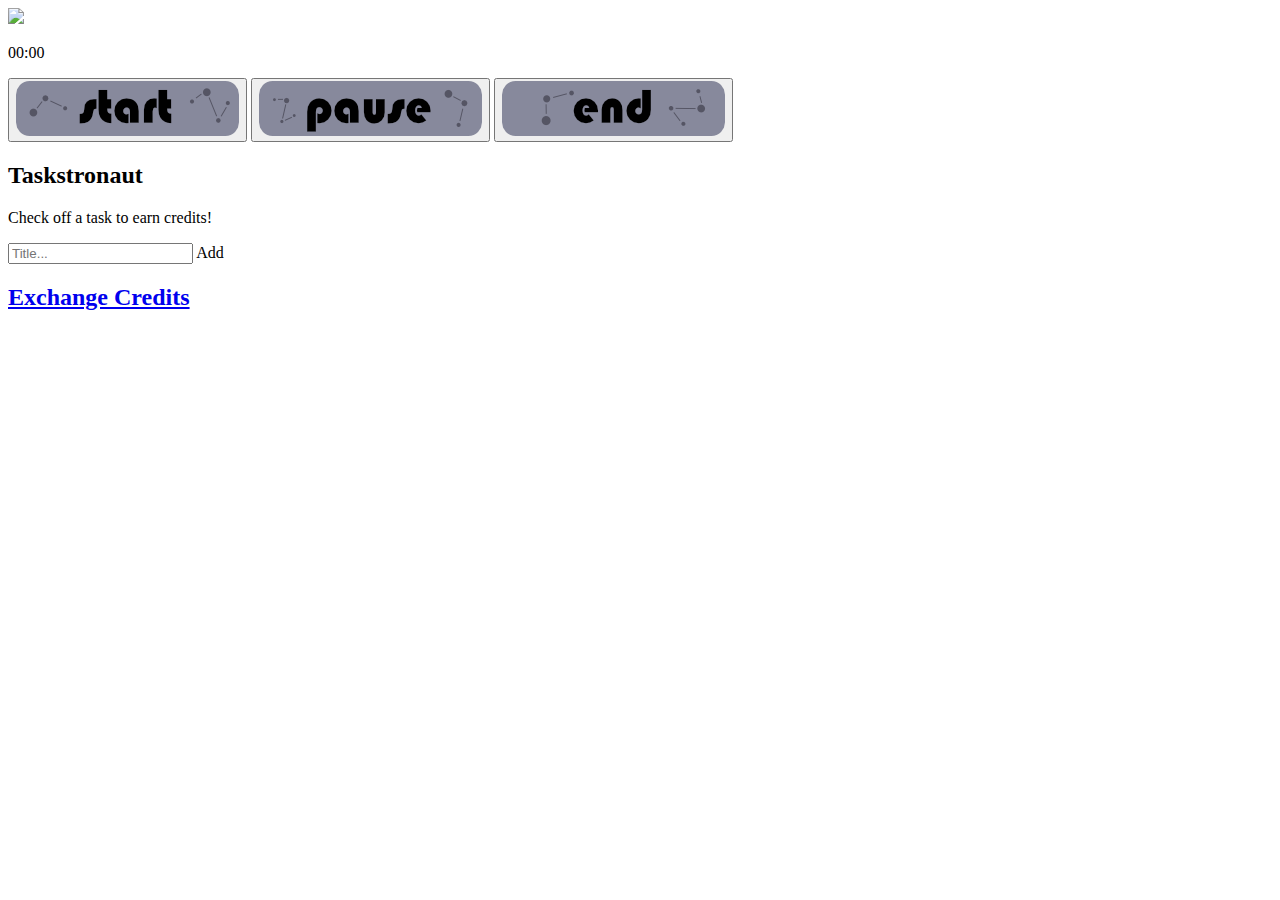
==== index.html @ 78d82bce "edit html/css" ====
<!DOCTYPE html>
<html>
    <head>
        <title></title>
        <meta charset="UTF-8" lang="en">
        <link rel = "stylesheet" href = "TodoList.css">
    </head>

    <body>
        
            <div id="window">
                <img src="images/hackncmockup_window.png">
                <p id="timer-text">00:00</p>
                <div class="buttons-div">
                    <button type="button" id="start-btn"><img src="images/start_button.png"/></button>
                    <button type="button" id="pause-btn"><img src="images/pause_button.png"/></button>
                    <button type="button" id="end-btn"><img src="images/end_button.png"/></button>
                </div>
            </div>
        <div id="main-div">
            <div id="headfortask" class="Header">
                <h2>Taskstronaut</h2>
                <p>Check off a task to earn credits!</p>
                <input type="text" id="myInput" placeholder="Title...">
                <span onclick="newElement()" class="addBtn">Add</span>
            </div>
            <div id="theTask">
                <ul>
                </ul>
            </div>

            <h2 class="credits-page"><a href="exchange.html">Exchange Credits</a></h2>

            <script>
                // Create a "close" button and append it to each list item
                var myNodelist = document.getElementsByTagName("LI");
                var i;
                for (i = 0; i < myNodelist.length; i++) {
                  var span = document.createElement("SPAN");
                  var txt = document.createTextNode("\u00D7");
                  span.className = "close";
                  span.appendChild(txt);
                  myNodelist[i].appendChild(span);
                }
                
                // Click on a close button to hide the current list item
                var close = document.getElementsByClassName("close");
                var i;
                for (i = 0; i < close.length; i++) {
                  close[i].onclick = function() {
                    var div = this.parentElement;
                    div.style.display = "none";
                  }
                }
                
                // Add a "checked" symbol when clicking on a list item
                var list = document.querySelector('ul');
                list.addEventListener('click', function(ev) {
                  if (ev.target.tagName === 'LI') {
                    ev.target.classList.toggle('checked');
                  }
                }, false);
                
                // Create a new list item when clicking on the "Add" button
                function newElement() {
                  var li = document.createElement("li");
                  var inputValue = document.getElementById("myInput").value;
                  var t = document.createTextNode(inputValue);
                  li.appendChild(t);
                  if (inputValue === '') {
                    alert("You must write something!");
                  } else {
                    document.getElementById("theTask").appendChild(li);
                  }
                  document.getElementById("myInput").value = "";
                
                  var span = document.createElement("SPAN");
                  var txt = document.createTextNode("\u00D7");
                  span.className = "close";
                  span.appendChild(txt);
                  li.appendChild(span);
                
                  for (i = 0; i < close.length; i++) {
                    close[i].onclick = function() {
                      var div = this.parentElement;
                      div.style.display = "none";
                    }
                  }
                }
            </script>
        </div>
    </body>
</html>
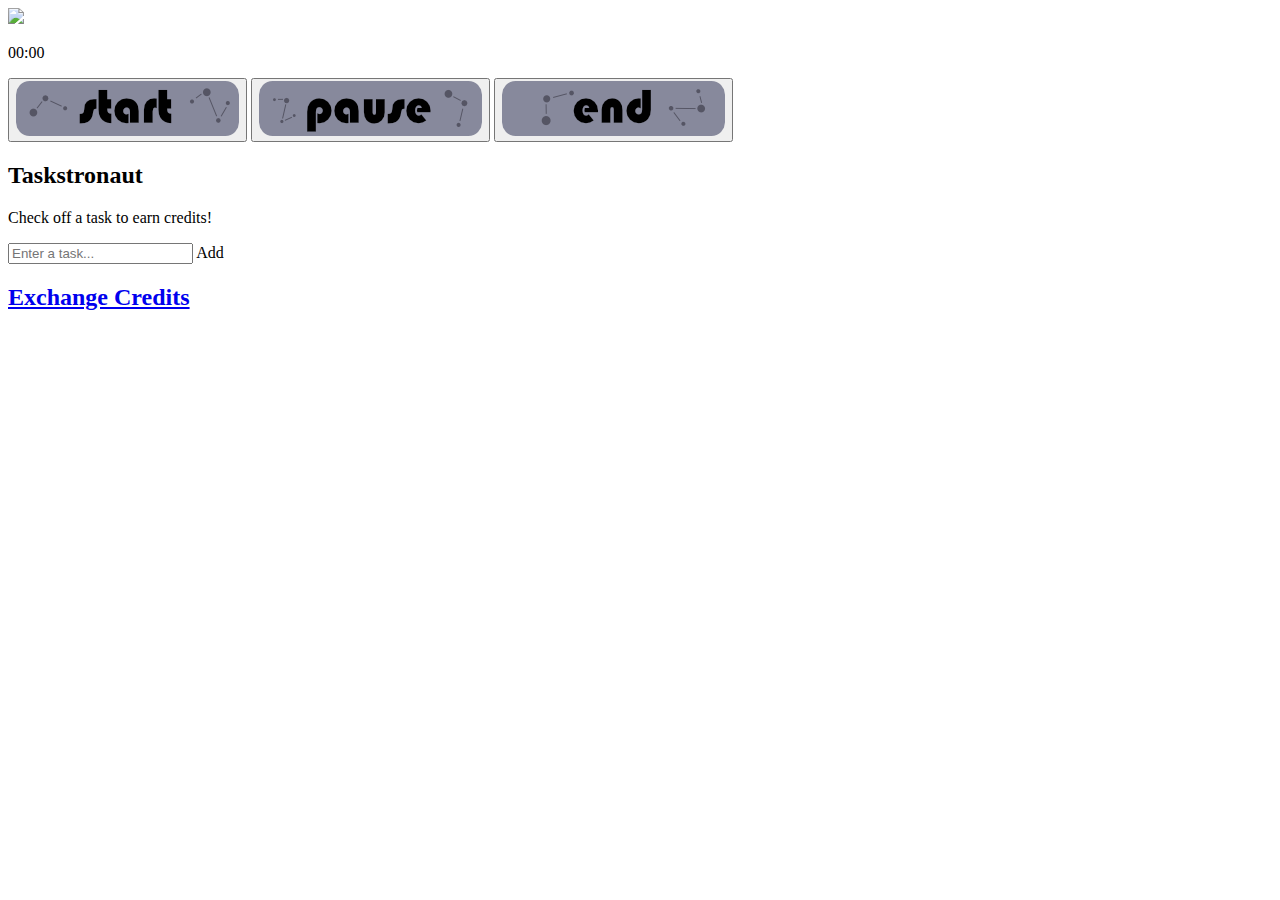
==== commit e4a7a100: "add font, html/css edits" ====
--- a/index.html
+++ b/index.html
@@ -1,7 +1,7 @@
 <!DOCTYPE html>
 <html>
     <head>
-        <title></title>
+        <title>Tasktronaut</title>
         <meta charset="UTF-8" lang="en">
         <link rel = "stylesheet" href = "TodoList.css">
     </head>
@@ -21,7 +21,7 @@
             <div id="headfortask" class="Header">
                 <h2>Taskstronaut</h2>
                 <p>Check off a task to earn credits!</p>
-                <input type="text" id="myInput" placeholder="Title...">
+                <input type="text" id="myInput" placeholder="Enter a task...">
                 <span onclick="newElement()" class="addBtn">Add</span>
             </div>
             <div id="theTask">
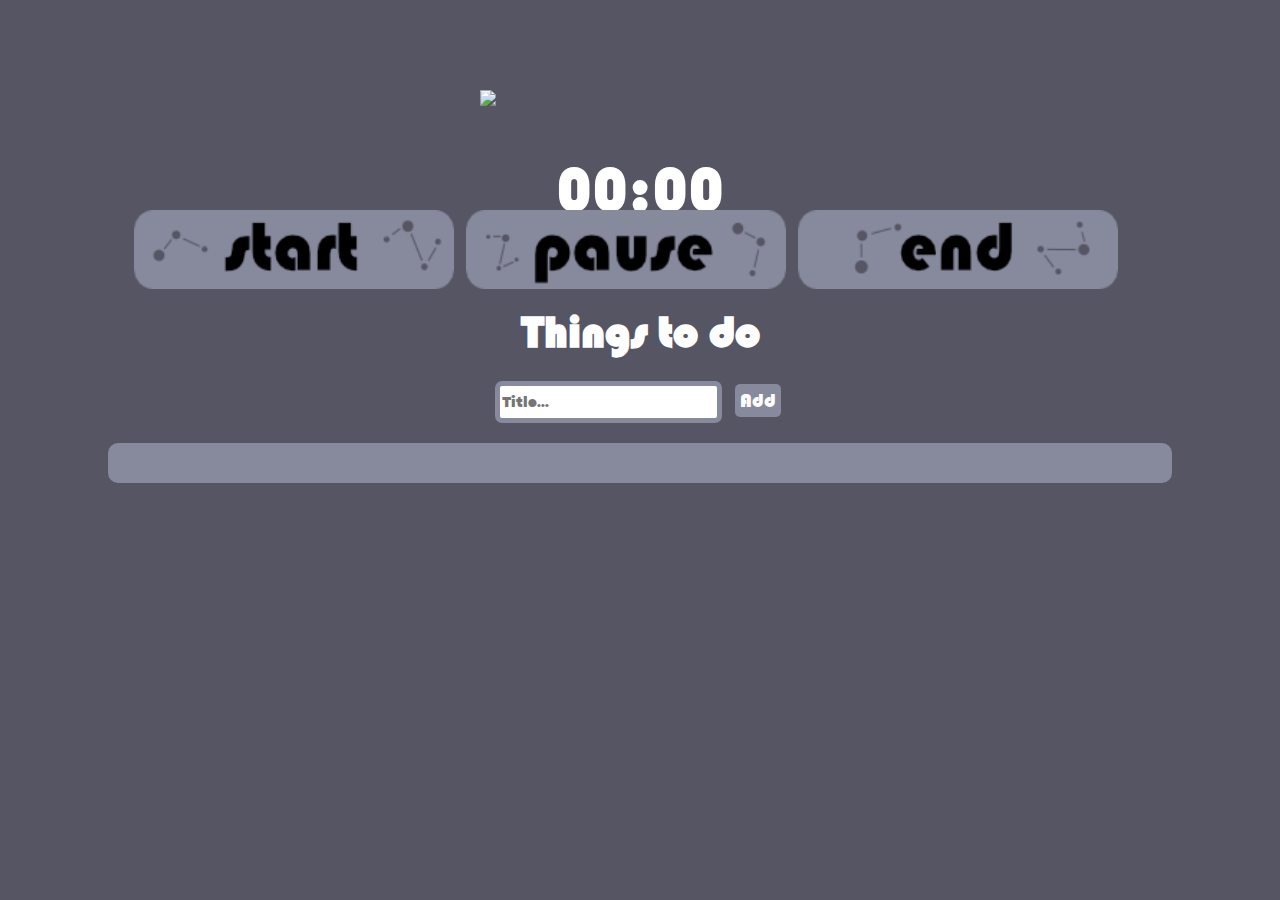
==== commit 8db7df97: "rename file" ====
--- a/index.html
+++ b/index.html
@@ -1,93 +1,85 @@
+<!--HEY What are you.....
+
+      Never mind have fun!!!
+      
+      
+      -->
+
 <!DOCTYPE html>
 <html>
     <head>
-        <title>Tasktronaut</title>
+        <title></title>
         <meta charset="UTF-8" lang="en">
-        <link rel = "stylesheet" href = "TodoList.css">
+        <link rel = "stylesheet" href = "main.css">
     </head>
 
     <body>
-        
-            <div id="window">
-                <img src="images/hackncmockup_window.png">
-                <p id="timer-text">00:00</p>
-                <div class="buttons-div">
-                    <button type="button" id="start-btn"><img src="images/start_button.png"/></button>
-                    <button type="button" id="pause-btn"><img src="images/pause_button.png"/></button>
-                    <button type="button" id="end-btn"><img src="images/end_button.png"/></button>
-                </div>
+        <div id="window">
+            <img src="images/hackncmockup_window.png">
+            <p id="timer-text">00:00</p>
+            <div class="buttons-div">
+                <button type="button" id="start-btn"><img src="images/start_button.png"/></button>
+                <button type="button" id="pause-btn"><img src="images/pause_button.png"/></button>
+                <button type="button" id="end-btn"><img src="images/end_button.png"/></button>
             </div>
-        <div id="main-div">
-            <div id="headfortask" class="Header">
-                <h2>Taskstronaut</h2>
-                <p>Check off a task to earn credits!</p>
-                <input type="text" id="myInput" placeholder="Enter a task...">
-                <span onclick="newElement()" class="addBtn">Add</span>
-            </div>
-            <div id="theTask">
-                <ul>
-                </ul>
-            </div>
+        </div>
 
-            <h2 class="credits-page"><a href="exchange.html">Exchange Credits</a></h2>
+        <div id="headfortask" class="Header">
+            <h2>Things to do</h2>
+            <input type="text" id="myInput" placeholder="Title...">
+            <span onclick="newElement()" class="addBtn">Add</span>
+        </div>
+        <div>
+            <ul id = "theTask">
+            </ul>
+        </div>
 
-            <script>
-                // Create a "close" button and append it to each list item
-                var myNodelist = document.getElementsByTagName("LI");
-                var i;
-                for (i = 0; i < myNodelist.length; i++) {
-                  var span = document.createElement("SPAN");
-                  var txt = document.createTextNode("\u00D7");
-                  span.className = "close";
-                  span.appendChild(txt);
-                  myNodelist[i].appendChild(span);
-                }
-                
-                // Click on a close button to hide the current list item
-                var close = document.getElementsByClassName("close");
-                var i;
-                for (i = 0; i < close.length; i++) {
-                  close[i].onclick = function() {
-                    var div = this.parentElement;
-                    div.style.display = "none";
-                  }
-                }
-                
-                // Add a "checked" symbol when clicking on a list item
-                var list = document.querySelector('ul');
-                list.addEventListener('click', function(ev) {
-                  if (ev.target.tagName === 'LI') {
-                    ev.target.classList.toggle('checked');
-                  }
-                }, false);
-                
-                // Create a new list item when clicking on the "Add" button
-                function newElement() {
-                  var li = document.createElement("li");
-                  var inputValue = document.getElementById("myInput").value;
-                  var t = document.createTextNode(inputValue);
-                  li.appendChild(t);
-                  if (inputValue === '') {
-                    alert("You must write something!");
-                  } else {
-                    document.getElementById("theTask").appendChild(li);
-                  }
-                  document.getElementById("myInput").value = "";
-                
-                  var span = document.createElement("SPAN");
-                  var txt = document.createTextNode("\u00D7");
-                  span.className = "close";
-                  span.appendChild(txt);
-                  li.appendChild(span);
-                
-                  for (i = 0; i < close.length; i++) {
-                    close[i].onclick = function() {
-                      var div = this.parentElement;
-                      div.style.display = "none";
-                    }
-                  }
-                }
-            </script>
-        </div>
+    <script>
+        // Create a "close" button and append it to each list item
+        function addCloseFunctionality() {
+        var close = document.getElementsByClassName("close");
+        for (let i = 0; i < close.length; i++) {
+            close[i].onclick = function() {
+                var div = this.parentElement;
+                div.style.display = "none";
+            }
+        }
+    }
+
+
+    // Add a "checked" symbol when clicking on a list item
+    var list = document.querySelector('ul');
+    list.addEventListener('click', function(ev) {
+        if (ev.target.tagName === 'LI') {
+            ev.target.classList.toggle('checked');
+        }
+    }, false);
+
+    // Create a new list item when clicking on the "Add" button
+    function newElement() {
+        var li = document.createElement("li");
+        var inputValue = document.getElementById("myInput").value.trim();
+        var t = document.createTextNode(inputValue);
+
+        if (inputValue === '') {
+            alert("You must write something!");
+            return;
+        }
+
+        li.appendChild(t);
+        document.getElementById("theTask").appendChild(li);
+        document.getElementById("myInput").value = ""; // Clear input field
+
+
+        var span = document.createElement("SPAN");
+        var txt = document.createTextNode("\u00D7");
+        span.className = "close";
+        span.appendChild(txt);
+        li.appendChild(span);
+
+
+        addCloseFunctionality();
+    }
+    </script>
     </body>
-</html>+</html>
--- a/main.css
+++ b/main.css
@@ -0,0 +1,144 @@
+body {
+    background-color: #555564;
+    background-image: url(images/hackncmockup_bg_1.png);
+    background-size: 100vw 100vh;
+    background-repeat: no-repeat;
+    padding: 0px;
+    margin: 0px;
+}
+
+@font-face {
+    font-family: mainFont;
+    src: url(Bauhaus\ 93\ Regular.ttf);
+    color: #fff;
+}
+
+@font-face {
+    font-family: secondFont;
+    src: url(Garet-Heavy.ttf);
+    color: #fff;
+}
+
+h2 {
+    color: #fff;
+    padding: 0px;
+    margin: 10px;
+}
+
+p {
+    font-family: secondFont;
+    font-size: 18px;
+    color: #fff;
+}
+
+.Header {
+    font-family: mainFont;
+    font-size: 30px;
+    text-align: center;
+}
+
+#window {
+    position: relative;
+    text-align: center;
+}
+
+#timer-text {
+    position: absolute;
+    top: 18%;
+    left: 50%;
+    transform: translate(-50%, -50%);
+    font-size: 5vw;
+    color: #fff;
+    font-family: mainFont;
+}
+
+#window img {
+    width: 25vw;
+    display: flex;
+    margin: 10vh auto 0px auto;
+}
+
+.buttons-div {
+    display: flex;
+    position: relative;
+    margin: 1vw auto 0px;
+    align-self: center;
+    background-color: transparent;
+    height: 10%;
+    width: 80vw;
+}
+
+.buttons-div button {
+    background-color: transparent;
+    border: none;
+}
+
+ul {
+    margin: 0;
+    padding: 0;
+}
+
+#theTask {
+    display: flex;
+    margin: 20px auto;
+    justify-self: center;
+    align-self: center;
+    width: 80vw;
+    cursor: pointer;
+    position: relative;
+    padding: 12px 15px 14px 12px;
+    background: #87899c;
+    border-radius: 10px;
+    font-size: 20px;
+    font-family: mainFont;
+    color: white;
+
+    /* Make the list items unselectable */
+    -webkit-user-select: none;
+    -moz-user-select: none;
+    -ms-user-select: none;
+    user-select: none;
+
+    padding: 20px;
+}
+
+#theTask li {
+    display: flex;
+    margin: auto;
+    align-self: center;
+    justify-self: center;
+    border-radius: 10px;
+    padding-left: 10px;
+}
+
+#theTask li:nth-child(odd) {
+    background: #555564;
+
+}
+
+.addBtn {
+    color: white;
+    font-size: 20px;
+    background-color: #87899c;
+    border-radius: 5px;
+    padding: 5px;
+    margin: 5px;
+}
+
+#myInput {
+    font-family: secondFont;
+    height: 30px;
+    border-radius: 7px;
+    border: 5px solid #87899c;
+}
+
+.credits-page {
+    text-align: center;
+    font-family: mainFont;
+}
+
+a {
+    text-decoration: none;
+    color: #d4d4f5;
+    text-decoration-color: none;
+}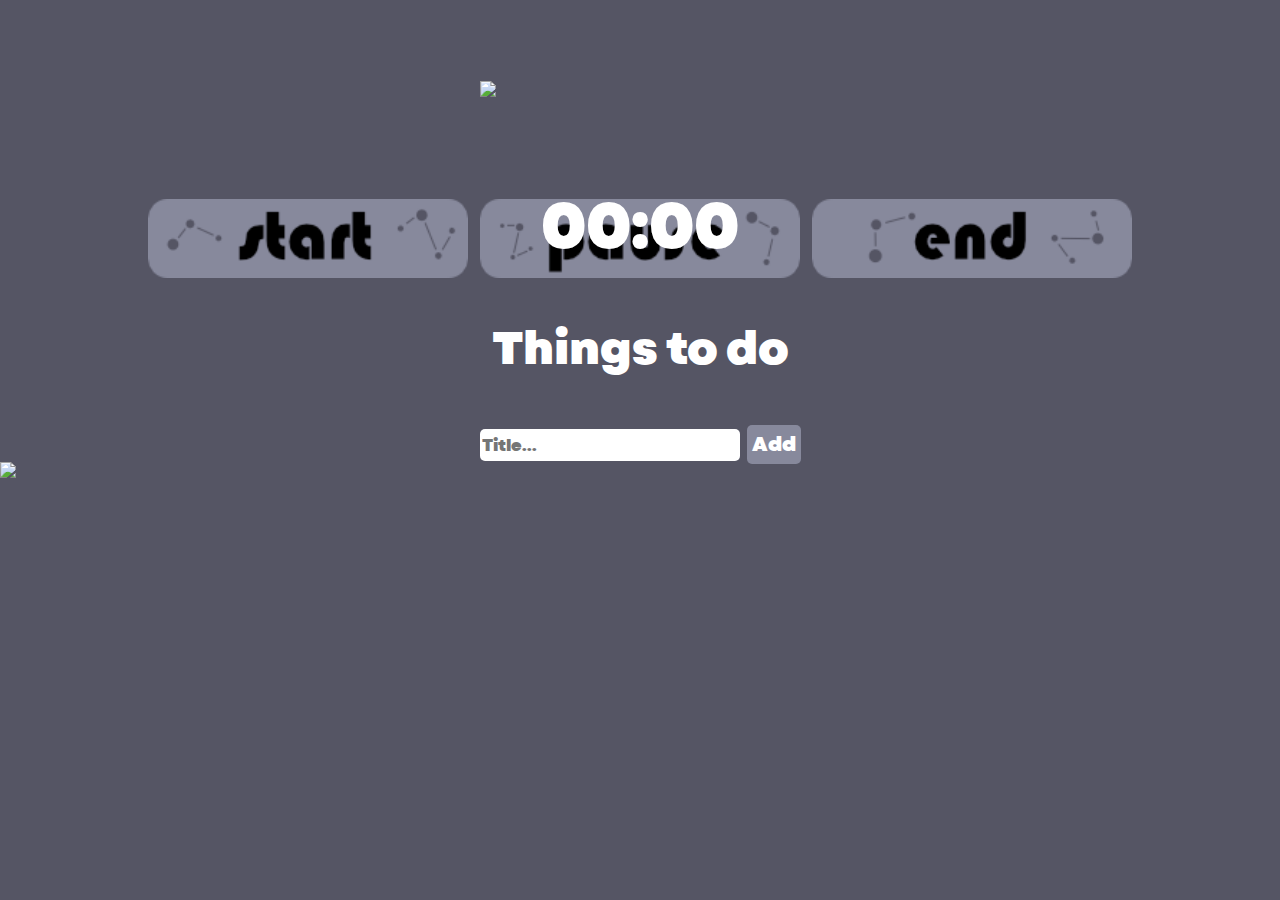
==== commit cbabc721: "Update index.html" ====
--- a/index.html
+++ b/index.html
@@ -10,6 +10,7 @@
     <head>
         <title></title>
         <meta charset="UTF-8" lang="en">
+        <link rel="icon" type="image/x-icon" src="images/favicon_tasktronaut.ico">
         <link rel = "stylesheet" href = "main.css">
     </head>
 
@@ -34,6 +35,8 @@
             </ul>
         </div>
 
+        <img src="images/divider.png" class="divider"/>
+
     <script>
         // Create a "close" button and append it to each list item
         function addCloseFunctionality() {
@@ -48,13 +51,25 @@
 
 
     // Add a "checked" symbol when clicking on a list item
-    var list = document.querySelector('ul');
-    list.addEventListener('click', function(ev) {
+      // Add a "checked" symbol when clicking on a list item
+      let credits = 0;
+      var list = document.querySelector('ul');
+      var countDisplay = document.createElement('div');
+      document.body.appendChild(countDisplay);
+      list.addEventListener('click', function(ev) {  
         if (ev.target.tagName === 'LI') {
-            ev.target.classList.toggle('checked');
-        }
-    }, false);
-
+              ev.target.classList.toggle('checked');
+              if(ev.target.classList.contains('checked')) {
+              credits++;
+              }
+              else{
+                credits--;
+              }
+            //Displays the checked items to the user.
+            //TODO: Add Styling to the "countDisplay" variable
+            countDisplay.textContent = `Checked Items: ${credits}`;
+          }
+      }, false);
     // Create a new list item when clicking on the "Add" button
     function newElement() {
         var li = document.createElement("li");
--- a/main.css
+++ b/main.css
@@ -1,7 +1,7 @@
 body {
     background-color: #555564;
     background-image: url(images/hackncmockup_bg_1.png);
-    background-size: 100vw 100vh;
+    background-size: 100vw;
     background-repeat: no-repeat;
     padding: 0px;
     margin: 0px;
@@ -14,20 +14,12 @@
 }
 
 @font-face {
-    font-family: secondFont;
+    font-family: mainFont;
     src: url(Garet-Heavy.ttf);
     color: #fff;
 }
 
 h2 {
-    color: #fff;
-    padding: 0px;
-    margin: 10px;
-}
-
-p {
-    font-family: secondFont;
-    font-size: 18px;
     color: #fff;
 }
 
@@ -37,40 +29,10 @@
     text-align: center;
 }
 
-#window {
-    position: relative;
-    text-align: center;
-}
-
-#timer-text {
-    position: absolute;
-    top: 18%;
-    left: 50%;
-    transform: translate(-50%, -50%);
-    font-size: 5vw;
-    color: #fff;
-    font-family: mainFont;
-}
-
 #window img {
     width: 25vw;
     display: flex;
-    margin: 10vh auto 0px auto;
-}
-
-.buttons-div {
-    display: flex;
-    position: relative;
-    margin: 1vw auto 0px;
-    align-self: center;
-    background-color: transparent;
-    height: 10%;
-    width: 80vw;
-}
-
-.buttons-div button {
-    background-color: transparent;
-    border: none;
+    margin: 9vh auto 0px;
 }
 
 ul {
@@ -78,7 +40,7 @@
     padding: 0;
 }
 
-#theTask {
+#theTask li {
     display: flex;
     margin: 20px auto;
     justify-self: center;
@@ -103,17 +65,7 @@
 }
 
 #theTask li {
-    display: flex;
-    margin: auto;
-    align-self: center;
-    justify-self: center;
-    border-radius: 10px;
-    padding-left: 10px;
-}
-
-#theTask li:nth-child(odd) {
-    background: #555564;
-
+    background-color: #87899c;
 }
 
 .addBtn {
@@ -122,23 +74,81 @@
     background-color: #87899c;
     border-radius: 5px;
     padding: 5px;
-    margin: 5px;
 }
 
 #myInput {
-    font-family: secondFont;
     height: 30px;
-    border-radius: 7px;
-    border: 5px solid #87899c;
+    border-radius: 5px;
 }
 
-.credits-page {
-    text-align: center;
+.close{
+    position: absolute;
+    right: 0;
+    top: 0;
+    padding: 12px 16px 12px 16px;
     font-family: mainFont;
 }
 
-a {
-    text-decoration: none;
-    color: #d4d4f5;
-    text-decoration-color: none;
-}+.close:hover{
+    background-color: #f44336;
+    color: white;
+}
+
+input {
+    margin: 0;
+    border: none;
+    border-radius: 0;
+    font-size: 16px;
+    font-family: mainFont;
+}
+
+.buttons-div {
+    display: flex;
+    margin: 20px auto;
+    align-self: center;
+    justify-self: center;
+    height: fit-content;
+    width: fit-content;
+}
+
+.buttons-div button {
+    background-color: transparent;
+    border: none;
+}
+
+#timer-text {
+    position: absolute;
+    top: 18%;
+    left: 50%;
+    transform: translate(-50%, -50%);
+    font-size: 5vw;
+    color: #fff;
+    font-family: mainFont;
+}
+
+
+  /* When clicked on, add a background color and strike out text */
+#theTask li.checked {
+    background: #888;
+    color: #fff;
+    text-decoration: line-through;
+}
+  
+  /* Add a "checked" mark when clicked on */
+#theTask li.checked::before {
+    content: '';
+    position: absolute;
+    border-color: #fff;
+    border-style: solid;
+    border-width: 0 2px 2px 0;
+    top: 10px;
+    left: 16px;
+    transform: rotate(45deg);
+    height: 15px;
+    width: 7px;
+}
+
+
+#theTask li:hover {
+    background: #ddd;
+}
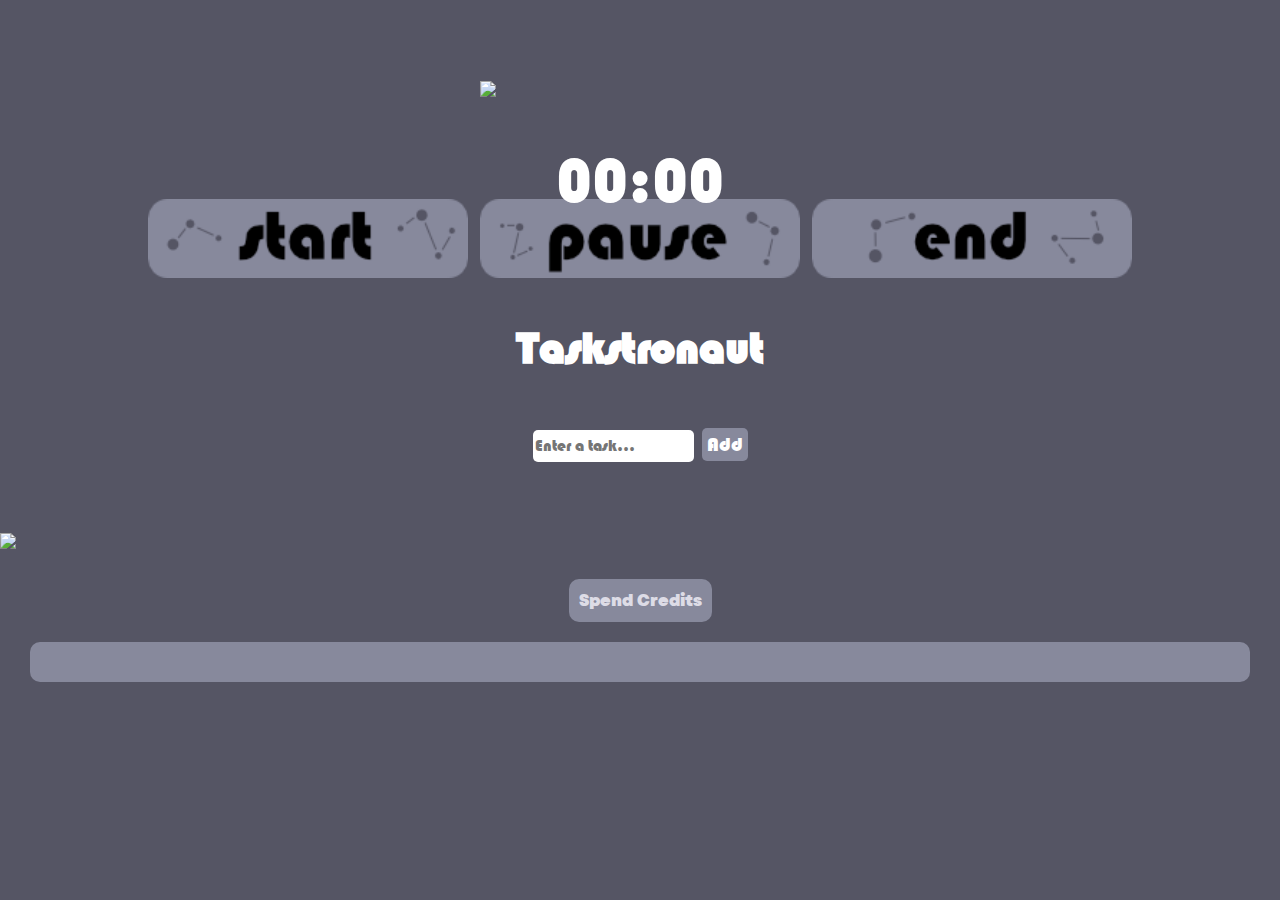
==== commit 2c971ac1: "add link to exchange page" ====
--- a/index.html
+++ b/index.html
@@ -26,8 +26,8 @@
         </div>
 
         <div id="headfortask" class="Header">
-            <h2>Things to do</h2>
-            <input type="text" id="myInput" placeholder="Title...">
+            <h2>Taskstronaut</h2>
+            <input type="text" id="myInput" placeholder="Enter a task...">
             <span onclick="newElement()" class="addBtn">Add</span>
         </div>
         <div>
@@ -36,6 +36,8 @@
         </div>
 
         <img src="images/divider.png" class="divider"/>
+
+        <p class="credits-link"><a href="exchange.html">Spend Credits</a></p>
 
     <script>
         // Create a "close" button and append it to each list item
@@ -55,6 +57,7 @@
       let credits = 0;
       var list = document.querySelector('ul');
       var countDisplay = document.createElement('div');
+      countDisplay.classList.add("credit-counter");
       document.body.appendChild(countDisplay);
       list.addEventListener('click', function(ev) {  
         if (ev.target.tagName === 'LI') {
@@ -67,7 +70,7 @@
               }
             //Displays the checked items to the user.
             //TODO: Add Styling to the "countDisplay" variable
-            countDisplay.textContent = `Checked Items: ${credits}`;
+            countDisplay.textContent = `You have ${credits} credit(s).`;
           }
       }, false);
     // Create a new list item when clicking on the "Add" button
--- a/main.css
+++ b/main.css
@@ -14,7 +14,7 @@
 }
 
 @font-face {
-    font-family: mainFont;
+    font-family: secondFont;
     src: url(Garet-Heavy.ttf);
     color: #fff;
 }
@@ -26,6 +26,11 @@
 .Header {
     font-family: mainFont;
     font-size: 30px;
+    text-align: center;
+}
+
+#window {
+    position: relative;
     text-align: center;
 }
 
@@ -152,3 +157,35 @@
 #theTask li:hover {
     background: #ddd;
 }
+
+.divider {
+    margin: 70px 0px 20px 0px;
+    align-self: self-start;
+    width: 70vw;
+}
+
+.credit-counter {
+    font-family: secondFont;
+    text-align: center;
+    font-size: 18px;
+    background-color: #87899c;
+    border-radius: 10px;
+    margin: 30px;
+    padding: 20px;
+}
+
+.credits-link {
+    text-align: center;
+    font-family: secondFont;
+    text-decoration: none;
+    text-decoration-color: none;
+}
+
+a {
+    text-decoration: none;
+    text-decoration-color: none;
+    color: #dddce6;
+    background-color: #87899c;
+    padding: 10px;
+    border-radius: 10px;
+}